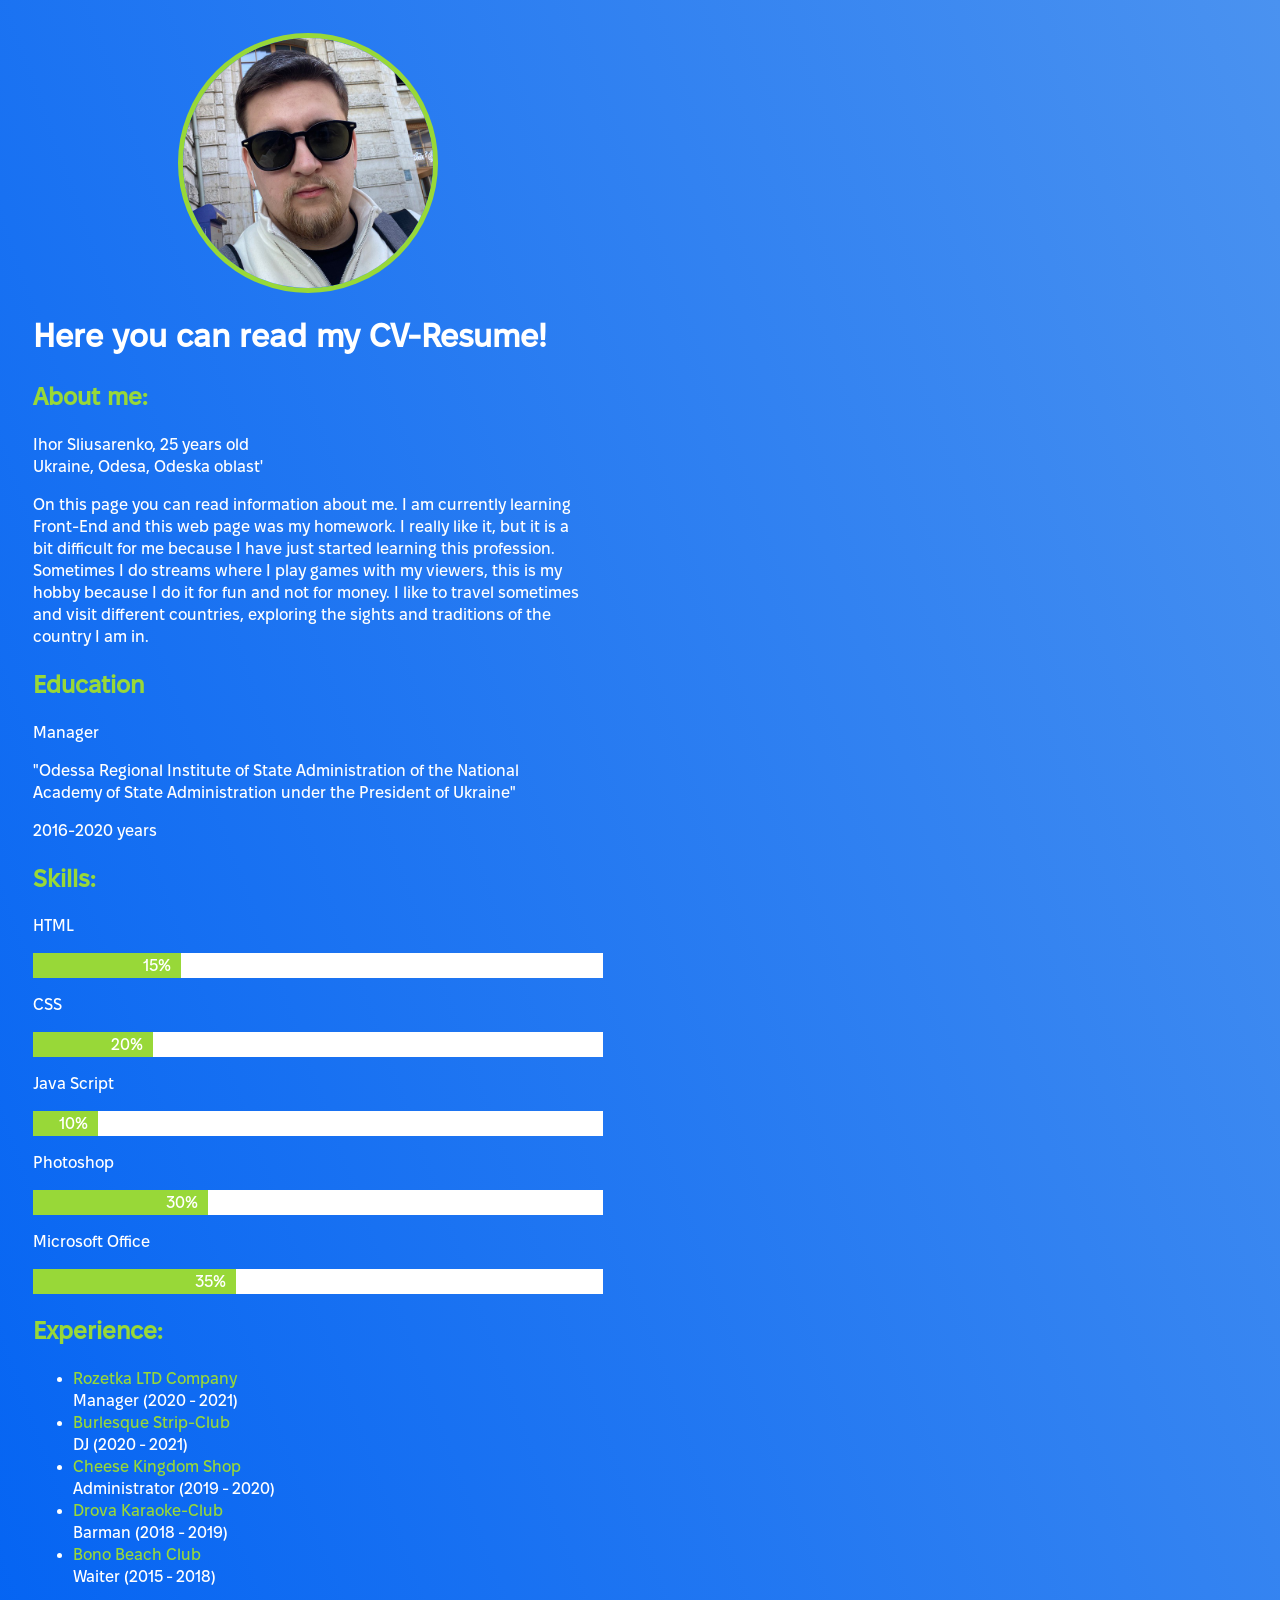
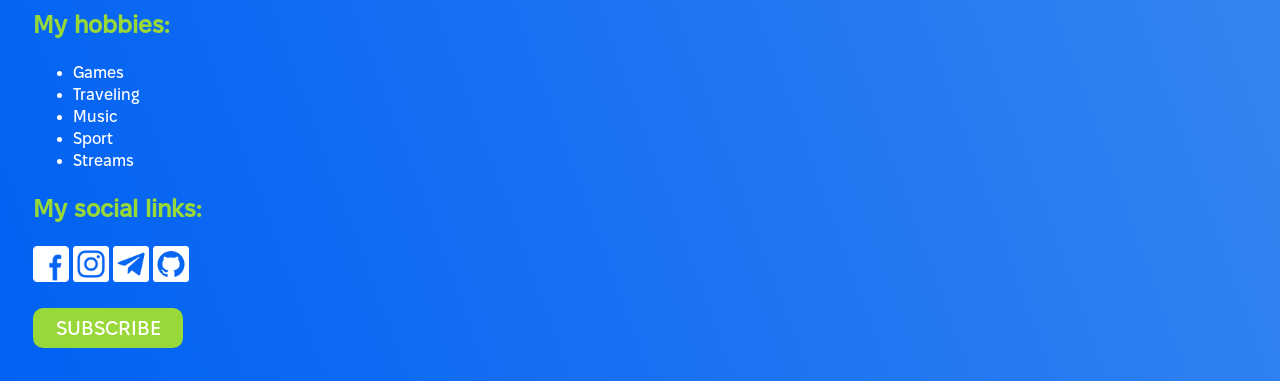
==== hw2/index.html @ 6e873afa "added hw2 and hw3" ====
<!DOCTYPE html>
<html lang="en">
  <head>
    <meta charset="UTF-8" />
    <meta name="viewport" content="width=device-width, initial-scale=1.0" />
    <title>Resume</title>
    <link rel="stylesheet" href="./style.css" />
    <link rel="shortcut icon" href="./icons/resume_icon.png" />
  </head>
  <body>
    <div class="photo_head">
      <img src="./img/bc_ihor.jpg" alt="bc_ihor" />
    </div>
    <div class="details_head">
      <h1>Here you can read my CV-Resume!</h1>
      <h2>About me:</h2>
      <span>Ihor Sliusarenko, 25 years old</span><br />
      <span>Ukraine, Odesa, Odeska oblast'</span>
      <p>
        On this page you can read information about me. I am currently learning
        Front-End and this web page was my homework. I really like it, but it is
        a bit difficult for me because I have just started learning this
        profession. Sometimes I do streams where I play games with my viewers,
        this is my hobby because I do it for fun and not for money. I like to
        travel sometimes and visit different countries, exploring the sights and
        traditions of the country I am in.
      </p>
    </div>
    <div class="education">
      <h2>Education</h2>
      <span>Manager</span>
      <p>
        "Odessa Regional Institute of State Administration of the National
        Academy of State Administration under the President of Ukraine"
      </p>
      <span>2016-2020 years</span>
    </div>
    <div class="all_skills">
      <h2>Skills:</h2>
      <p>HTML</p>
      <div class="skills">
        <div class="skill_html">15%</div>
      </div>
      <p>CSS</p>
      <div class="skills">
        <div class="skill_css">20%</div>
      </div>
      <p>Java Script</p>
      <div class="skills">
        <div class="skill_js">10%</div>
      </div>
      <p>Photoshop</p>
      <div class="skills">
        <div class="skill_photoshop">30%</div>
      </div>
      <p>Microsoft Office</p>
      <div class="skills">
        <div class="skill_ms">35%</div>
      </div>
    </div>

    <div class="experience">
      <h2>Experience:</h2>
      <ul class="work_list">
        <li>
          <a href="#" class="text_exp">Rozetka LTD Company</a> <br />Manager
          (2020 - 2021)
        </li>
        <li>
          <a href="#" class="text_exp">Burlesque Strip-Club</a> <br />DJ (2020 -
          2021)
        </li>
        <li>
          <a href="#" class="text_exp">Cheese Kingdom Shop</a>
          <br />Administrator (2019 - 2020)
        </li>
        <li>
          <a href="#" class="text_exp">Drova Karaoke-Club</a> <br />Barman (2018
          - 2019)
        </li>
        <li>
          <a href="#" class="text_exp">Bono Beach Club</a> <br />Waiter (2015 -
          2018)
        </li>
      </ul>
    </div>

    <div class="hobbies">
      <h2>My hobbies:</h2>
      <ul>
        <li>Games</li>
        <li>Traveling</li>
        <li>Music</li>
        <li>Sport</li>
        <li>Streams</li>
      </ul>
    </div>
    <div class="social_links">
      <h2>My social links:</h2>
      <div class="icons">
        <a href="https://www.facebook.com/offslig/"
          ><img src="./icons/icon_fb.png" alt="icon_fb"
        /></a>
        <a href="https://www.instagram.com/offslig/"
          ><img src="./icons/icon_ig.png" alt="icon_ig"
        /></a>
        <a href=" https://t.me/offslig"
          ><img src="./icons/icon_tg.png" alt="icon_tg"
        /></a>
        <a href="https://github.com/offslig"
          ><img src="./icons/icon_gh.png" alt="icon_gh"
        /></a>
      </div>
    </div>
    <button class="sub">Subscribe</button>
  </body>
</html>
---- hw2/style.css ----
@font-face {
  font-family: FixelText-Black;
  src: url(./fonts/FixelText-Black.otf);
}
@font-face {
  font-family: FixelText-Medium;
  src: url(./fonts/FixelText-Medium.otf);
}
@font-face {
  font-family: FixelText-Regular;
  src: url(./fonts/FixelText-Regular.otf);
}
body {
  background: linear-gradient(70deg, rgb(0, 97, 243), rgb(74, 146, 240));
  font-family: FixelText-Medium, sans-serif;
  padding: 25px;
  max-width: 550px;
}
.photo_head > img {
  width: 250px;
  height: 250px;
  border-radius: 50%;
  border: 5px solid rgb(152, 216, 56);
}
h2 {
  color: rgb(152, 216, 56);
}
.photo_head {
  display: flex;
  justify-content: center;
}
.details_head {
  color: white;
}
.hobbies {
  color: white;
  list-style: none;
}
.icons > a > img {
  width: 36px;
  height: 36px;
}
.social_links {
  color: white;
}
.sub {
  background-color: rgb(152, 216, 56);
  color: rgb(255, 255, 255);
  font-family: FixelText-Medium, sans-serif;
  text-transform: uppercase;
  border-radius: 10px;
  font-size: 20px;
  border: none;
  width: 150px;
  height: 40px;
  margin-top: 20px;
}

/* Experience */

.text_exp {
  color: rgb(152, 216, 56);
  text-decoration: none;
}
.name_exp {
  color: white;
  text-decoration: none;
}
.experience {
  color: white;
}
.all_skills {
  color: white;
}

/* Skills */

.skills {
  width: 100%;
  background-color: #fff;
  text-align: right;
  padding-right: 20px;
  line-height: 25px;
  color: white;
}
.skill_html {
  width: 25%;
  background-color: rgb(152, 216, 56);
  padding-right: 10px;
}
.skill_css {
  width: 20%;
  background-color: rgb(152, 216, 56);
  padding-right: 10px;
}
.skill_js {
  width: 10%;
  background-color: rgb(152, 216, 56);
  padding-right: 10px;
}
.skill_photoshop {
  width: 30%;
  background-color: rgb(152, 216, 56);
  padding-right: 10px;
}
.skill_ms {
  width: 35%;
  background-color: rgb(152, 216, 56);
  padding-right: 10px;
}
.education {
  color: white;
}
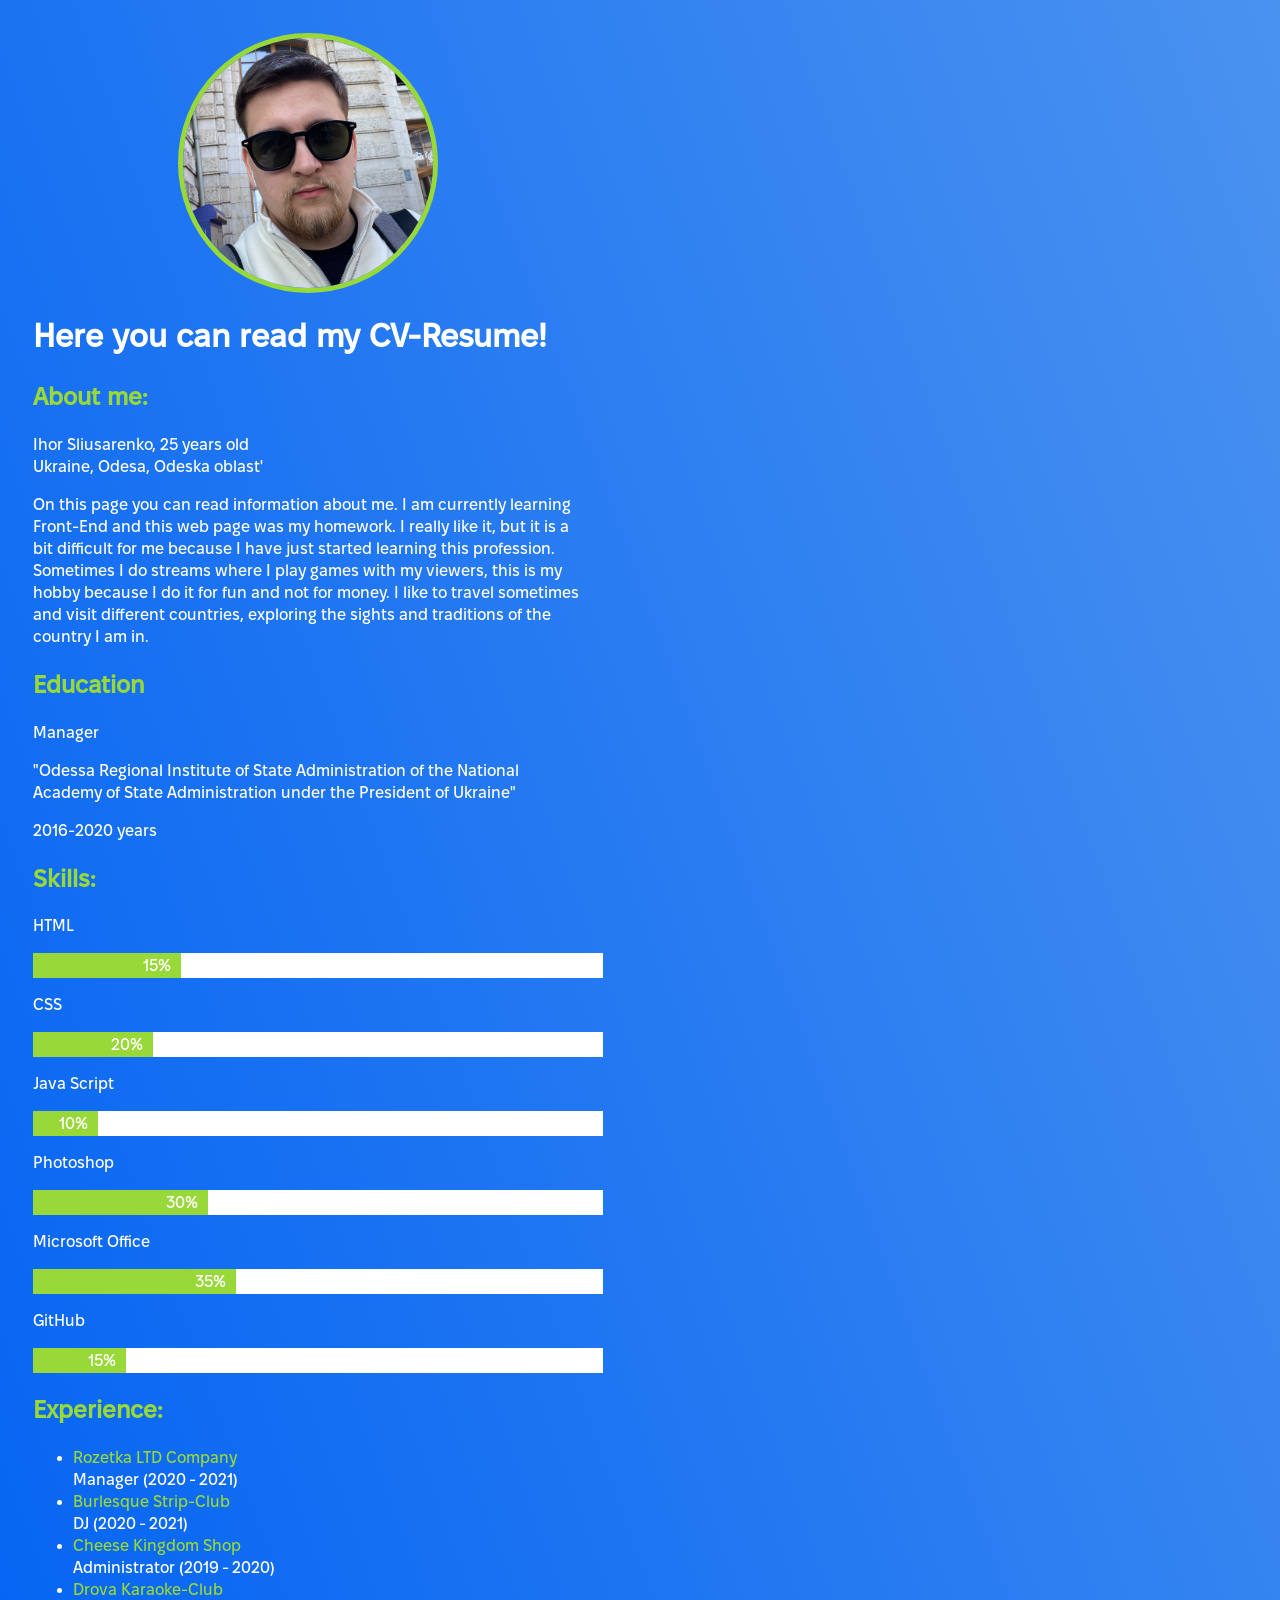
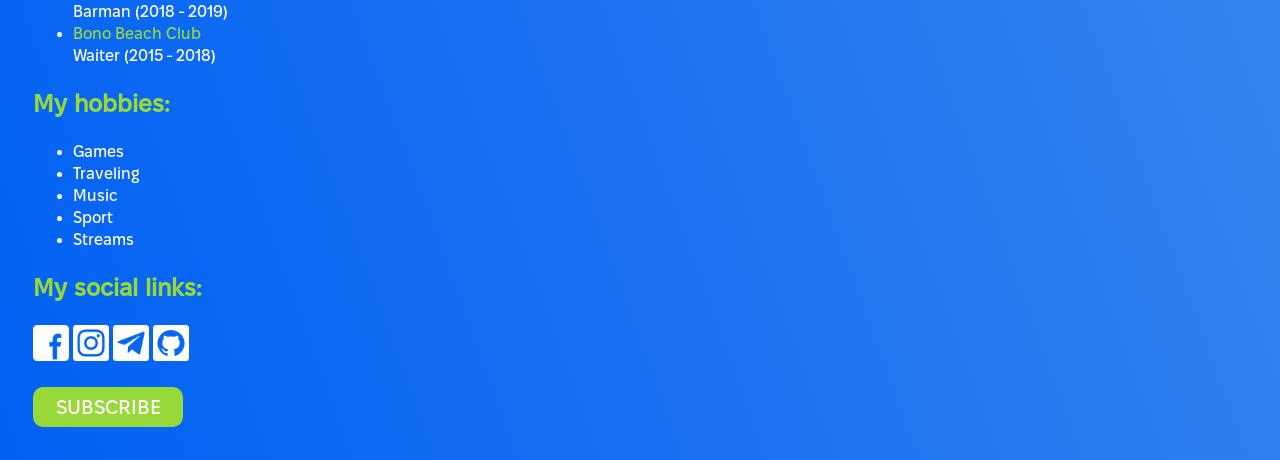
==== commit 0db1c431: "github skills html + css" ====
--- a/hw2/index.html
+++ b/hw2/index.html
@@ -57,6 +57,10 @@
       <div class="skills">
         <div class="skill_ms">35%</div>
       </div>
+      <p>GitHub</p>
+      <div class="skills">
+        <div class="skill_gh">15%</div>
+      </div>
     </div>
 
     <div class="experience">
--- a/hw2/style.css
+++ b/hw2/style.css
@@ -108,6 +108,11 @@
   background-color: rgb(152, 216, 56);
   padding-right: 10px;
 }
+.skill_gh {
+  width: 15%;
+  background-color: rgb(152, 216, 56);
+  padding-right: 10px;
+}
 .education {
   color: white;
 }
